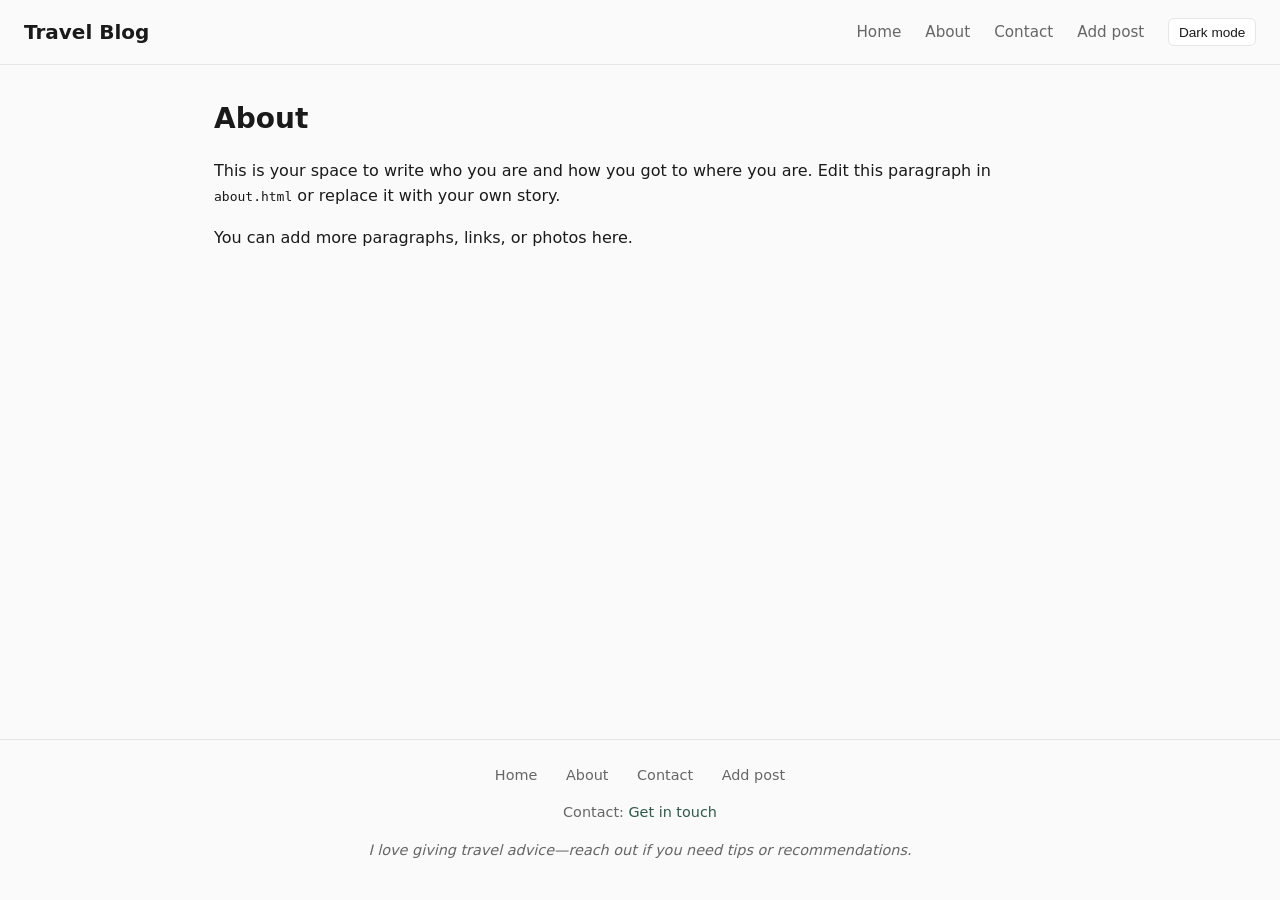
==== about.html @ 58b18f70 "Initial commit: travel blog" ====
<!DOCTYPE html>
<html lang="en">
<head>
  <meta charset="UTF-8">
  <meta name="viewport" content="width=device-width, initial-scale=1.0">
  <title>About — Travel Blog</title>
  <link rel="stylesheet" href="css/style.css">
</head>
<body>
  <header class="site-header">
    <h1 class="site-title"><a href="index.html">Travel Blog</a></h1>
    <nav class="site-nav">
      <a href="index.html">Home</a>
      <a href="about.html">About</a>
      <a href="contact.html">Contact</a>
      <a href="add-post.html">Add post</a>
      <button type="button" class="theme-toggle" aria-label="Toggle theme">Dark mode</button>
    </nav>
  </header>

  <main>
    <div class="page-content">
      <h1>About</h1>
      <p>This is your space to write who you are and how you got to where you are. Edit this paragraph in <code>about.html</code> or replace it with your own story.</p>
      <p>You can add more paragraphs, links, or photos here.</p>
    </div>
  </main>

  <footer class="site-footer">
    <nav>
      <a href="index.html">Home</a>
      <a href="about.html">About</a>
      <a href="contact.html">Contact</a>
      <a href="add-post.html">Add post</a>
    </nav>
    <p>Contact: <a href="contact.html">Get in touch</a></p>
    <p class="travel-advice">I love giving travel advice—reach out if you need tips or recommendations.</p>
  </footer>

  <script src="js/theme.js"></script>
</body>
</html>
---- css/style.css ----
/* Travel blog — minimal, light/dark */
:root {
  --bg: #fafafa;
  --surface: #ffffff;
  --text: #1a1a1a;
  --text-muted: #666;
  --border: #e5e5e5;
  --accent: #2d5a4a;
  --accent-hover: #1e3d32;
  --map-bg: #f0f0f0;
  --map-hover: #e0e0e0;
  --map-active: #2d5a4a;
  --map-active-bg: rgba(45, 90, 74, 0.12);
}

[data-theme="dark"] {
  --bg: #121212;
  --surface: #1e1e1e;
  --text: #e8e8e8;
  --text-muted: #a0a0a0;
  --border: #333;
  --accent: #5a9a82;
  --accent-hover: #7ab8a0;
  --map-bg: #252525;
  --map-hover: #333;
  --map-active: #5a9a82;
  --map-active-bg: rgba(90, 154, 130, 0.2);
}

* {
  box-sizing: border-box;
}

body {
  margin: 0;
  font-family: "Segoe UI", system-ui, -apple-system, sans-serif;
  background: var(--bg);
  color: var(--text);
  line-height: 1.6;
  min-height: 100vh;
  display: flex;
  flex-direction: column;
}

a {
  color: var(--accent);
  text-decoration: none;
}

a:hover {
  text-decoration: underline;
}

/* Header */
.site-header {
  border-bottom: 1px solid var(--border);
  padding: 1rem 1.5rem;
  display: flex;
  align-items: center;
  justify-content: space-between;
  flex-wrap: wrap;
  gap: 1rem;
}

.site-title {
  font-size: 1.25rem;
  font-weight: 600;
  margin: 0;
}

.site-title a {
  color: var(--text);
  text-decoration: none;
}

.site-title a:hover {
  text-decoration: none;
  color: var(--accent);
}

.site-nav {
  display: flex;
  align-items: center;
  gap: 1.5rem;
}

.site-nav a {
  color: var(--text-muted);
  font-size: 0.95rem;
}

.site-nav a:hover {
  color: var(--text);
}

/* Theme toggle */
.theme-toggle {
  background: var(--surface);
  border: 1px solid var(--border);
  color: var(--text);
  padding: 0.35rem 0.6rem;
  border-radius: 6px;
  cursor: pointer;
  font-size: 0.85rem;
}

.theme-toggle:hover {
  background: var(--map-hover);
}

/* Main */
main {
  flex: 1;
  max-width: 900px;
  margin: 0 auto;
  padding: 2rem 1.5rem;
  width: 100%;
}

/* Home intro */
.home-intro {
  margin-bottom: 2.5rem;
}

.home-intro h1 {
  font-size: 1.75rem;
  font-weight: 600;
  margin: 0 0 0.5rem;
}

.home-intro p {
  margin: 0;
  color: var(--text-muted);
  font-size: 1rem;
}

/* Map section */
.map-section {
  margin-bottom: 2rem;
}

.map-section h2 {
  font-size: 1.1rem;
  font-weight: 600;
  margin: 0 0 1rem;
  color: var(--text-muted);
}

.map-container {
  background: var(--map-bg);
  border-radius: 12px;
  padding: 1.5rem;
  min-height: 280px;
}

.map-level {
  display: grid;
  gap: 0.75rem;
}

.map-level[data-level="continent"] {
  grid-template-columns: repeat(auto-fill, minmax(140px, 1fr));
}

.map-level[data-level="region"],
.map-level[data-level="city"] {
  grid-template-columns: repeat(auto-fill, minmax(120px, 1fr));
}

.map-item {
  background: var(--surface);
  border: 1px solid var(--border);
  border-radius: 8px;
  padding: 0.9rem 1rem;
  cursor: pointer;
  text-align: center;
  font-size: 0.95rem;
  transition: background 0.15s, border-color 0.15s;
}

.map-item:hover {
  background: var(--map-hover);
  border-color: var(--accent);
}

.map-item[aria-selected="true"] {
  background: var(--map-active-bg);
  border-color: var(--map-active);
  color: var(--map-active);
}

.map-back {
  grid-column: 1 / -1;
  max-width: 120px;
  background: transparent;
  color: var(--text-muted);
  font-size: 0.9rem;
}

.map-back:hover {
  color: var(--accent);
  background: transparent;
}

/* Post display (below map) */
.post-display {
  margin-top: 2rem;
  padding-top: 2rem;
  border-top: 1px solid var(--border);
}

.post-display:empty {
  display: none;
}

.post-display h2 {
  font-size: 1.5rem;
  margin: 0 0 0.5rem;
}

.post-meta {
  color: var(--text-muted);
  font-size: 0.9rem;
  margin-bottom: 1rem;
}

.post-content {
  white-space: pre-wrap;
  margin: 0;
}

.post-content strong {
  font-weight: 600;
}

.post-content em {
  font-style: italic;
}

/* Footer */
.site-footer {
  border-top: 1px solid var(--border);
  padding: 1.5rem 1.5rem;
  margin-top: auto;
  text-align: center;
  font-size: 0.9rem;
  color: var(--text-muted);
}

.site-footer nav {
  margin-bottom: 0.75rem;
}

.site-footer nav a {
  margin: 0 0.75rem;
  color: var(--text-muted);
}

.site-footer nav a:hover {
  color: var(--text);
}

.site-footer .travel-advice {
  font-style: italic;
  margin-top: 0.5rem;
}

/* About / Contact */
.page-content h1 {
  font-size: 1.75rem;
  margin: 0 0 1rem;
}

.page-content p {
  margin: 0 0 1rem;
  color: var(--text);
}

/* Add post form */
.add-post-form {
  max-width: 560px;
}

.add-post-form label {
  display: block;
  font-weight: 500;
  margin-bottom: 0.35rem;
  font-size: 0.95rem;
}

.add-post-form select,
.add-post-form input[type="text"],
.add-post-form input[type="date"],
.add-post-form textarea {
  width: 100%;
  padding: 0.6rem 0.75rem;
  margin-bottom: 1rem;
  border: 1px solid var(--border);
  border-radius: 8px;
  background: var(--surface);
  color: var(--text);
  font: inherit;
  font-size: 1rem;
}

.add-post-form textarea {
  min-height: 200px;
  resize: vertical;
}

.add-post-form select:focus,
.add-post-form input:focus,
.add-post-form textarea:focus {
  outline: none;
  border-color: var(--accent);
}

.add-post-form button[type="submit"] {
  background: var(--accent);
  color: #fff;
  border: none;
  padding: 0.65rem 1.25rem;
  border-radius: 8px;
  font-size: 1rem;
  cursor: pointer;
}

.add-post-form button[type="submit"]:hover {
  background: var(--accent-hover);
}

.add-post-form .form-message {
  margin-top: 1rem;
  padding: 0.75rem;
  border-radius: 8px;
  font-size: 0.95rem;
}

.add-post-form .form-message.success {
  background: var(--map-active-bg);
  color: var(--map-active);
}

.add-post-form .form-message.error {
  background: rgba(180, 60, 60, 0.15);
  color: #c44;
}

.add-post-form .form-row {
  display: grid;
  grid-template-columns: 1fr 1fr;
  gap: 1rem;
}

@media (max-width: 600px) {
  .add-post-form .form-row {
    grid-template-columns: 1fr;
  }
}
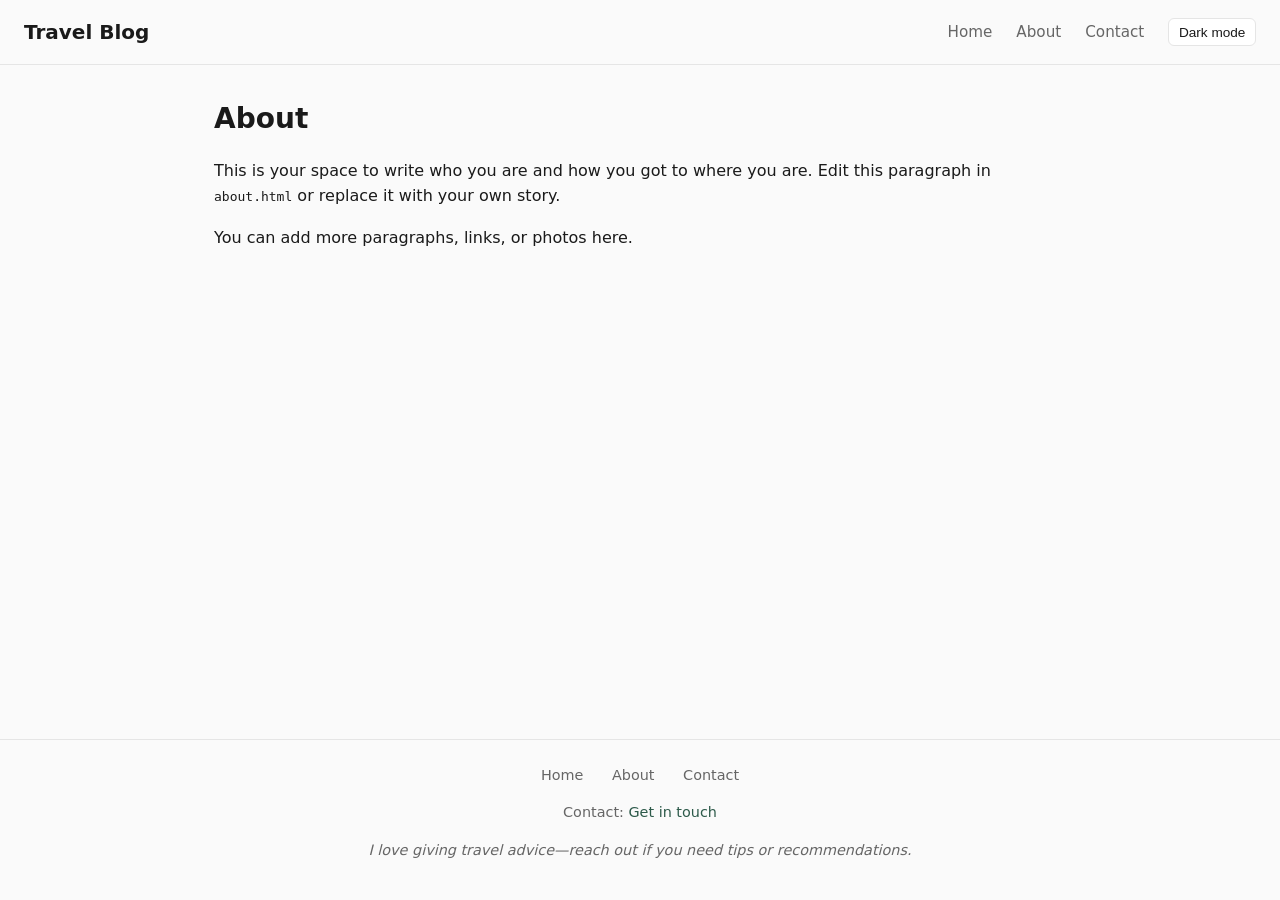
==== commit 7905f948: "Enhance map functionality by integrating Leaflet library for improved interactivity; update city dat" ====
--- a/about.html
+++ b/about.html
@@ -13,7 +13,6 @@
       <a href="index.html">Home</a>
       <a href="about.html">About</a>
       <a href="contact.html">Contact</a>
-      <a href="add-post.html">Add post</a>
       <button type="button" class="theme-toggle" aria-label="Toggle theme">Dark mode</button>
     </nav>
   </header>
@@ -31,7 +30,6 @@
       <a href="index.html">Home</a>
       <a href="about.html">About</a>
       <a href="contact.html">Contact</a>
-      <a href="add-post.html">Add post</a>
     </nav>
     <p>Contact: <a href="contact.html">Get in touch</a></p>
     <p class="travel-advice">I love giving travel advice—reach out if you need tips or recommendations.</p>
--- a/css/style.css
+++ b/css/style.css
@@ -16,15 +16,15 @@
 [data-theme="dark"] {
   --bg: #121212;
   --surface: #1e1e1e;
-  --text: #e8e8e8;
-  --text-muted: #a0a0a0;
-  --border: #333;
+  --text: #f0f0f0;
+  --text-muted: #b8b8b8;
+  --border: #3a3a3a;
   --accent: #5a9a82;
   --accent-hover: #7ab8a0;
-  --map-bg: #252525;
-  --map-hover: #333;
+  --map-bg: #1a1a1a;
+  --map-hover: #2a2a2a;
   --map-active: #5a9a82;
-  --map-active-bg: rgba(90, 154, 130, 0.2);
+  --map-active-bg: rgba(90, 154, 130, 0.25);
 }
 
 * {
@@ -143,14 +143,34 @@
   font-size: 1.1rem;
   font-weight: 600;
   margin: 0 0 1rem;
-  color: var(--text-muted);
+  color: var(--text);
+}
+
+.map-controls {
+  margin-bottom: 0.75rem;
 }
 
 .map-container {
   background: var(--map-bg);
   border-radius: 12px;
-  padding: 1.5rem;
-  min-height: 280px;
+  overflow: hidden;
+  min-height: 320px;
+  position: relative;
+}
+
+.leaflet-map {
+  width: 100%;
+  height: 380px;
+  min-height: 320px;
+  border-radius: 12px;
+}
+
+.leaflet-container {
+  font-family: inherit;
+}
+
+.leaflet-control-attribution {
+  font-size: 10px;
 }
 
 .map-level {
@@ -175,6 +195,7 @@
   cursor: pointer;
   text-align: center;
   font-size: 0.95rem;
+  color: var(--text);
   transition: background 0.15s, border-color 0.15s;
 }
 
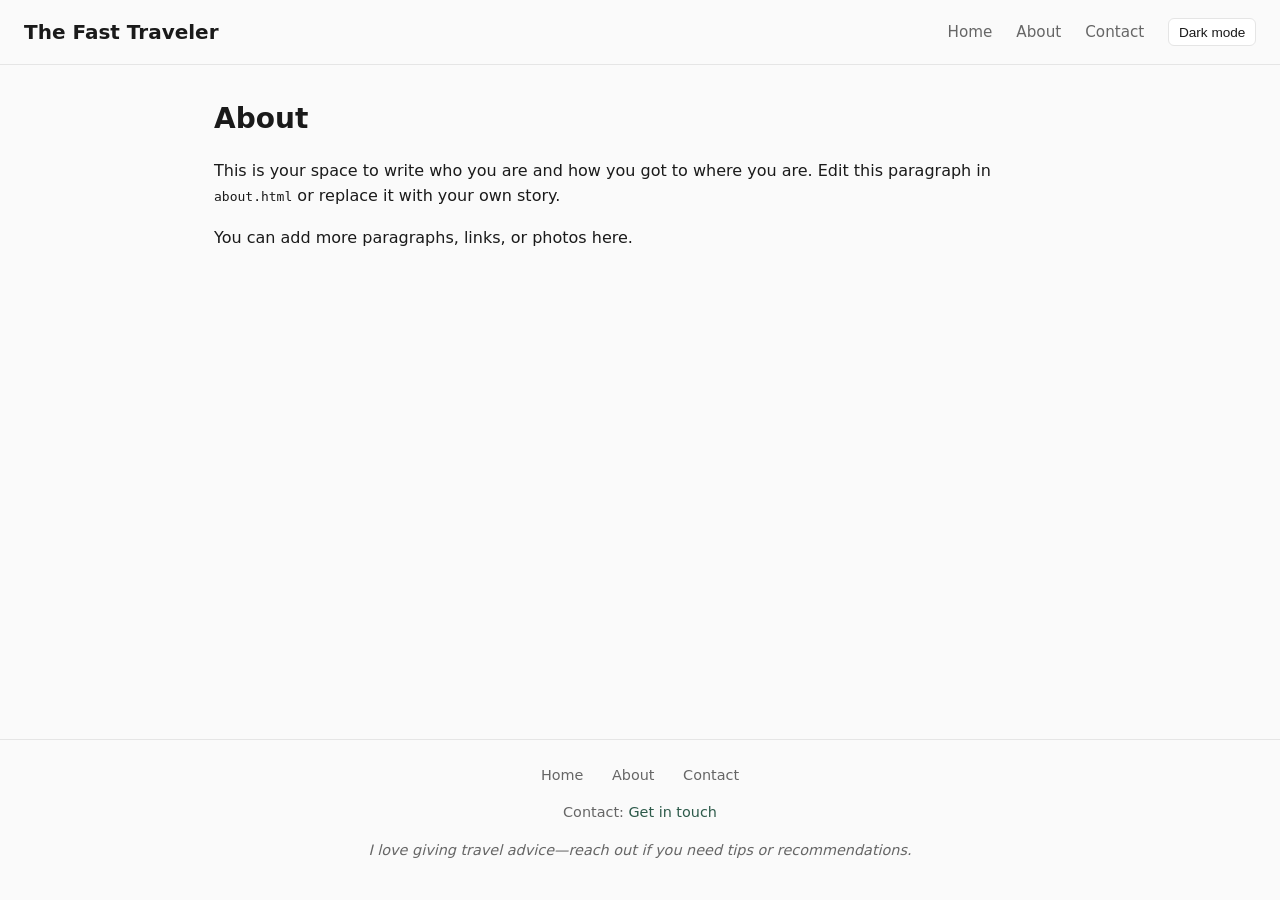
==== commit 6f8696d3: "Rename site to The Fast Traveler; expand README" ====
--- a/about.html
+++ b/about.html
@@ -3,12 +3,12 @@
 <head>
   <meta charset="UTF-8">
   <meta name="viewport" content="width=device-width, initial-scale=1.0">
-  <title>About — Travel Blog</title>
+  <title>About — The Fast Traveler</title>
   <link rel="stylesheet" href="css/style.css">
 </head>
 <body>
   <header class="site-header">
-    <h1 class="site-title"><a href="index.html">Travel Blog</a></h1>
+    <h1 class="site-title"><a href="index.html">The Fast Traveler</a></h1>
     <nav class="site-nav">
       <a href="index.html">Home</a>
       <a href="about.html">About</a>
--- a/css/style.css
+++ b/css/style.css
@@ -1,4 +1,4 @@
-/* Travel blog — minimal, light/dark */
+/* The Fast Traveler — minimal, light/dark */
 :root {
   --bg: #fafafa;
   --surface: #ffffff;
@@ -117,6 +117,71 @@
   width: 100%;
 }
 
+/* Home layout: map + sidebar */
+.home-layout {
+  display: flex;
+  align-items: flex-start;
+  gap: 1.5rem;
+}
+
+.home-main {
+  flex: 1 1 auto;
+  min-width: 0;
+}
+
+.special-sidebar {
+  flex: 0 0 280px;
+  background: var(--surface);
+  border: 1px solid var(--border);
+  border-radius: 12px;
+  padding: 1rem;
+}
+
+.special-title {
+  margin: 0 0 0.75rem;
+  font-size: 1.05rem;
+  font-weight: 600;
+}
+
+.special-list {
+  display: grid;
+  gap: 0.75rem;
+}
+
+.special-item {
+  border: 1px solid var(--border);
+  border-radius: 10px;
+  padding: 0.75rem 0.85rem;
+  background: var(--bg);
+}
+
+.special-item a {
+  display: block;
+  color: var(--text);
+  font-weight: 600;
+  margin-bottom: 0.25rem;
+}
+
+.special-item a:hover {
+  color: var(--accent);
+  text-decoration: none;
+}
+
+.special-item .meta {
+  color: var(--text-muted);
+  font-size: 0.85rem;
+}
+
+@media (max-width: 900px) {
+  .home-layout {
+    flex-direction: column;
+  }
+  .special-sidebar {
+    width: 100%;
+    flex-basis: auto;
+  }
+}
+
 /* Home intro */
 .home-intro {
   margin-bottom: 2.5rem;
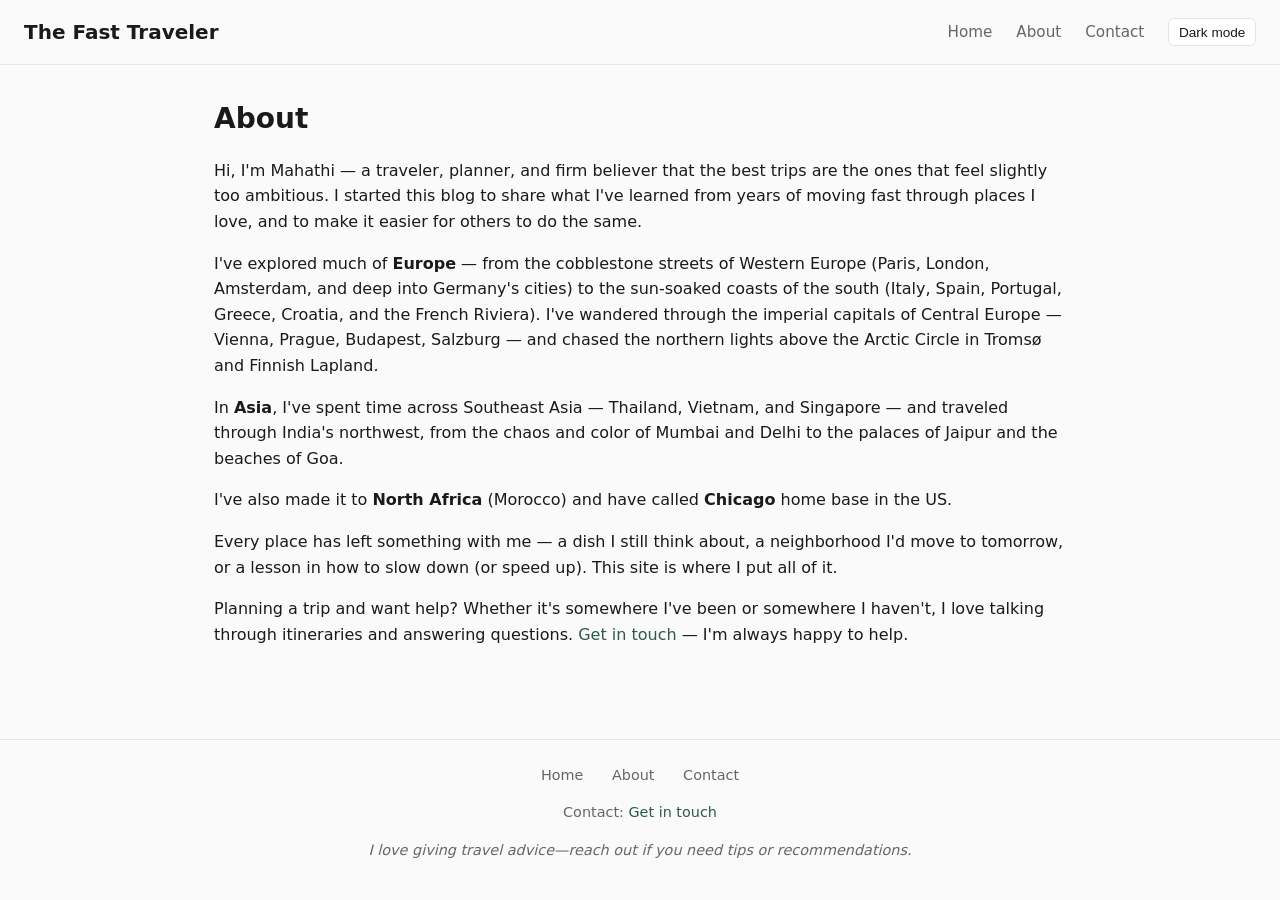
==== commit a29f9bf8: "Add about and contact page content for Mahathi" ====
--- a/about.html
+++ b/about.html
@@ -20,8 +20,18 @@
   <main>
     <div class="page-content">
       <h1>About</h1>
-      <p>This is your space to write who you are and how you got to where you are. Edit this paragraph in <code>about.html</code> or replace it with your own story.</p>
-      <p>You can add more paragraphs, links, or photos here.</p>
+
+      <p>Hi, I'm Mahathi — a traveler, planner, and firm believer that the best trips are the ones that feel slightly too ambitious. I started this blog to share what I've learned from years of moving fast through places I love, and to make it easier for others to do the same.</p>
+
+      <p>I've explored much of <strong>Europe</strong> — from the cobblestone streets of Western Europe (Paris, London, Amsterdam, and deep into Germany's cities) to the sun-soaked coasts of the south (Italy, Spain, Portugal, Greece, Croatia, and the French Riviera). I've wandered through the imperial capitals of Central Europe — Vienna, Prague, Budapest, Salzburg — and chased the northern lights above the Arctic Circle in Tromsø and Finnish Lapland.</p>
+
+      <p>In <strong>Asia</strong>, I've spent time across Southeast Asia — Thailand, Vietnam, and Singapore — and traveled through India's northwest, from the chaos and color of Mumbai and Delhi to the palaces of Jaipur and the beaches of Goa.</p>
+
+      <p>I've also made it to <strong>North Africa</strong> (Morocco) and have called <strong>Chicago</strong> home base in the US.</p>
+
+      <p>Every place has left something with me — a dish I still think about, a neighborhood I'd move to tomorrow, or a lesson in how to slow down (or speed up). This site is where I put all of it.</p>
+
+      <p>Planning a trip and want help? Whether it's somewhere I've been or somewhere I haven't, I love talking through itineraries and answering questions. <a href="contact.html">Get in touch</a> — I'm always happy to help.</p>
     </div>
   </main>
 
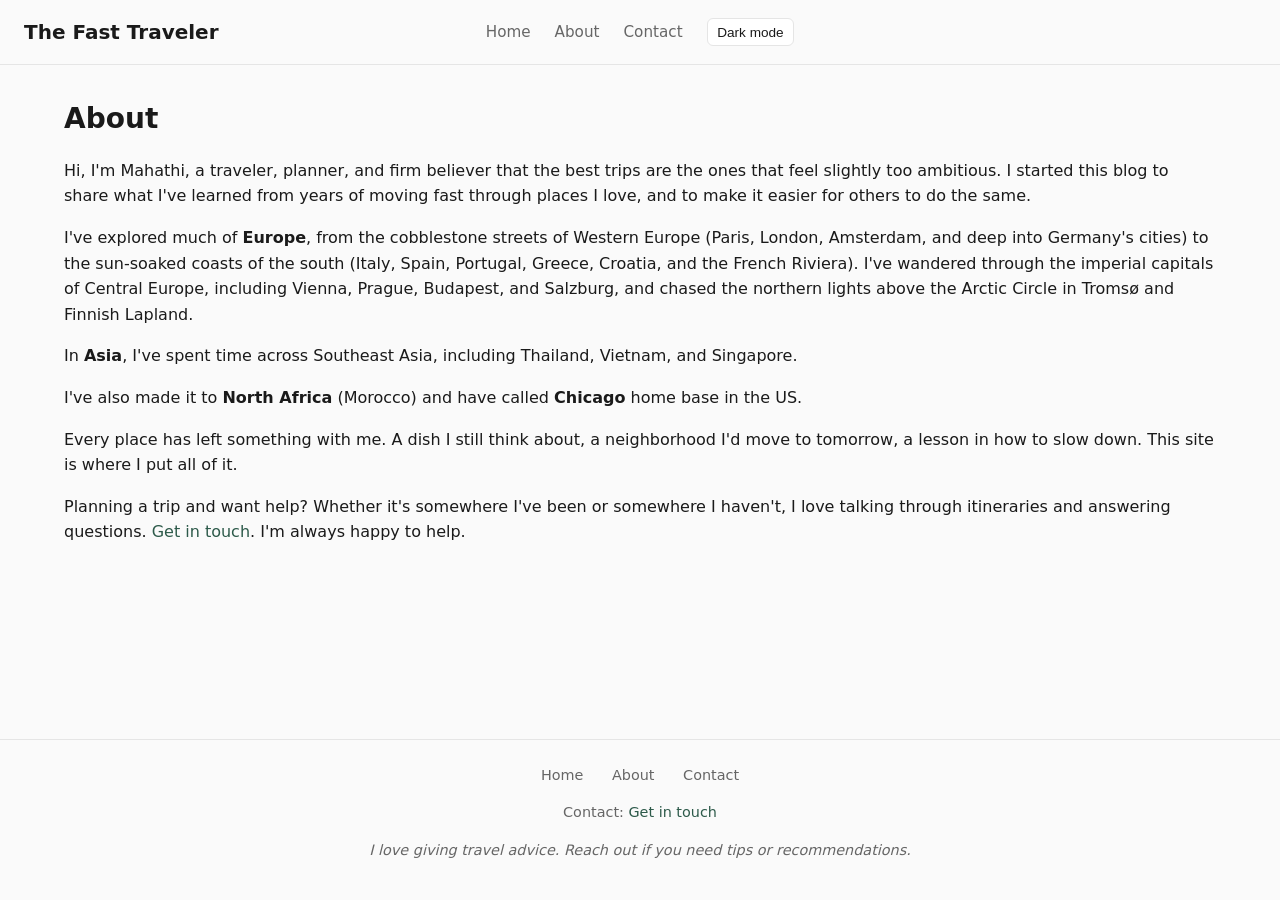
==== commit 0ddf8994: "Redesign homepage: hero strip, taller map, wider layout, centered nav, Features/Recent Posts rail" ====
--- a/about.html
+++ b/about.html
@@ -21,17 +21,17 @@
     <div class="page-content">
       <h1>About</h1>
 
-      <p>Hi, I'm Mahathi — a traveler, planner, and firm believer that the best trips are the ones that feel slightly too ambitious. I started this blog to share what I've learned from years of moving fast through places I love, and to make it easier for others to do the same.</p>
+      <p>Hi, I'm Mahathi, a traveler, planner, and firm believer that the best trips are the ones that feel slightly too ambitious. I started this blog to share what I've learned from years of moving fast through places I love, and to make it easier for others to do the same.</p>
 
-      <p>I've explored much of <strong>Europe</strong> — from the cobblestone streets of Western Europe (Paris, London, Amsterdam, and deep into Germany's cities) to the sun-soaked coasts of the south (Italy, Spain, Portugal, Greece, Croatia, and the French Riviera). I've wandered through the imperial capitals of Central Europe — Vienna, Prague, Budapest, Salzburg — and chased the northern lights above the Arctic Circle in Tromsø and Finnish Lapland.</p>
+      <p>I've explored much of <strong>Europe</strong>, from the cobblestone streets of Western Europe (Paris, London, Amsterdam, and deep into Germany's cities) to the sun-soaked coasts of the south (Italy, Spain, Portugal, Greece, Croatia, and the French Riviera). I've wandered through the imperial capitals of Central Europe, including Vienna, Prague, Budapest, and Salzburg, and chased the northern lights above the Arctic Circle in Tromsø and Finnish Lapland.</p>
 
-      <p>In <strong>Asia</strong>, I've spent time across Southeast Asia — Thailand, Vietnam, and Singapore — and traveled through India's northwest, from the chaos and color of Mumbai and Delhi to the palaces of Jaipur and the beaches of Goa.</p>
+      <p>In <strong>Asia</strong>, I've spent time across Southeast Asia, including Thailand, Vietnam, and Singapore.</p>
 
       <p>I've also made it to <strong>North Africa</strong> (Morocco) and have called <strong>Chicago</strong> home base in the US.</p>
 
-      <p>Every place has left something with me — a dish I still think about, a neighborhood I'd move to tomorrow, or a lesson in how to slow down (or speed up). This site is where I put all of it.</p>
+      <p>Every place has left something with me. A dish I still think about, a neighborhood I'd move to tomorrow, a lesson in how to slow down. This site is where I put all of it.</p>
 
-      <p>Planning a trip and want help? Whether it's somewhere I've been or somewhere I haven't, I love talking through itineraries and answering questions. <a href="contact.html">Get in touch</a> — I'm always happy to help.</p>
+      <p>Planning a trip and want help? Whether it's somewhere I've been or somewhere I haven't, I love talking through itineraries and answering questions. <a href="contact.html">Get in touch</a>. I'm always happy to help.</p>
     </div>
   </main>
 
@@ -42,7 +42,7 @@
       <a href="contact.html">Contact</a>
     </nav>
     <p>Contact: <a href="contact.html">Get in touch</a></p>
-    <p class="travel-advice">I love giving travel advice—reach out if you need tips or recommendations.</p>
+    <p class="travel-advice">I love giving travel advice. Reach out if you need tips or recommendations.</p>
   </footer>
 
   <script src="js/theme.js"></script>
--- a/css/style.css
+++ b/css/style.css
@@ -55,11 +55,9 @@
 .site-header {
   border-bottom: 1px solid var(--border);
   padding: 1rem 1.5rem;
-  display: flex;
+  display: grid;
+  grid-template-columns: 1fr auto 1fr;
   align-items: center;
-  justify-content: space-between;
-  flex-wrap: wrap;
-  gap: 1rem;
 }
 
 .site-title {
@@ -111,7 +109,7 @@
 /* Main */
 main {
   flex: 1;
-  max-width: 900px;
+  max-width: 1200px;
   margin: 0 auto;
   padding: 2rem 1.5rem;
   width: 100%;
@@ -219,14 +217,14 @@
   background: var(--map-bg);
   border-radius: 12px;
   overflow: hidden;
-  min-height: 320px;
+  min-height: 540px;
   position: relative;
 }
 
 .leaflet-map {
   width: 100%;
-  height: 380px;
-  min-height: 320px;
+  height: 540px;
+  min-height: 540px;
   border-radius: 12px;
 }
 
@@ -443,3 +441,110 @@
     grid-template-columns: 1fr;
   }
 }
+
+/* Hero strip */
+.hero-strip {
+  background: var(--surface);
+  border-bottom: 1px solid var(--border);
+}
+
+.hero-strip-inner {
+  max-width: 1200px;
+  margin: 0 auto;
+  padding: 0.6rem 1.5rem;
+  display: flex;
+  align-items: center;
+  justify-content: space-between;
+  font-size: 0.875rem;
+}
+
+.hero-stat {
+  display: flex;
+  align-items: baseline;
+  gap: 0.45rem;
+}
+
+.hero-count {
+  font-size: 1.3rem;
+  font-weight: 700;
+  color: var(--accent);
+  line-height: 1;
+}
+
+.hero-stat-label {
+  color: var(--text-muted);
+  font-size: 0.8rem;
+  text-transform: uppercase;
+  letter-spacing: 0.05em;
+}
+
+.hero-latest {
+  display: flex;
+  flex-direction: column;
+  align-items: flex-end;
+  gap: 0.1rem;
+  text-align: right;
+}
+
+.hero-latest-label {
+  color: var(--text-muted);
+  font-size: 0.75rem;
+  text-transform: uppercase;
+  letter-spacing: 0.05em;
+}
+
+.hero-post-title {
+  font-weight: 600;
+  color: var(--text);
+  font-size: 0.9rem;
+}
+
+.hero-post-title:hover {
+  color: var(--accent);
+  text-decoration: none;
+}
+
+.hero-post-date {
+  color: var(--text-muted);
+  font-size: 0.8rem;
+}
+
+.hero-post-loading {
+  color: var(--text-muted);
+  font-size: 0.85rem;
+}
+
+/* Map instruction */
+.map-instruction {
+  font-size: 0.8rem;
+  color: var(--text-muted);
+  margin: -0.5rem 0 0.85rem;
+}
+
+/* Right rail second section */
+.rail-section-title {
+  margin-top: 1.5rem;
+  padding-top: 1.25rem;
+  border-top: 1px solid var(--border);
+}
+
+/* Header mobile fallback */
+@media (max-width: 640px) {
+  .site-header {
+    display: flex;
+    justify-content: space-between;
+    flex-wrap: wrap;
+    gap: 0.75rem;
+  }
+
+  .hero-strip-inner {
+    flex-direction: column;
+    align-items: flex-start;
+    gap: 0.4rem;
+  }
+
+  .hero-latest {
+    align-items: flex-start;
+    text-align: left;
+  }
+}
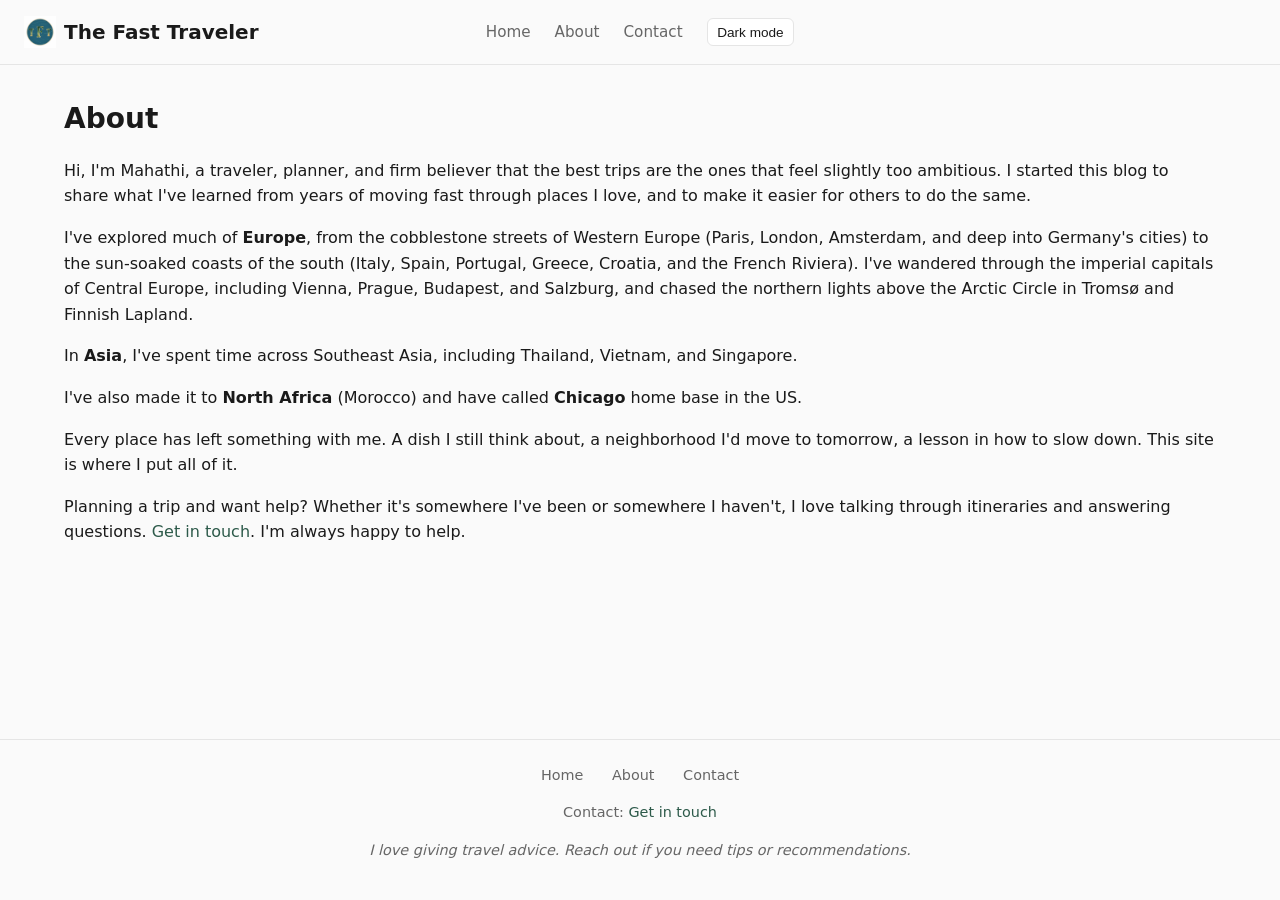
==== commit a80869f2: "Add logo and favicon to all pages, update city fallback message - Add TFT logo to site header on all" ====
--- a/about.html
+++ b/about.html
@@ -5,10 +5,11 @@
   <meta name="viewport" content="width=device-width, initial-scale=1.0">
   <title>About — The Fast Traveler</title>
   <link rel="stylesheet" href="css/style.css">
+  <link rel="icon" type="image/png" href="images/TFT%20Logo.png">
 </head>
 <body>
   <header class="site-header">
-    <h1 class="site-title"><a href="index.html">The Fast Traveler</a></h1>
+    <h1 class="site-title"><a href="index.html"><img src="images/TFT%20Logo.png" alt="The Fast Traveler" class="site-logo">The Fast Traveler</a></h1>
     <nav class="site-nav">
       <a href="index.html">Home</a>
       <a href="about.html">About</a>
--- a/css/style.css
+++ b/css/style.css
@@ -69,11 +69,20 @@
 .site-title a {
   color: var(--text);
   text-decoration: none;
+  display: flex;
+  align-items: center;
+  gap: 0.5rem;
 }
 
 .site-title a:hover {
   text-decoration: none;
   color: var(--accent);
+}
+
+.site-logo {
+  height: 2rem;
+  width: auto;
+  display: block;
 }
 
 .site-nav {
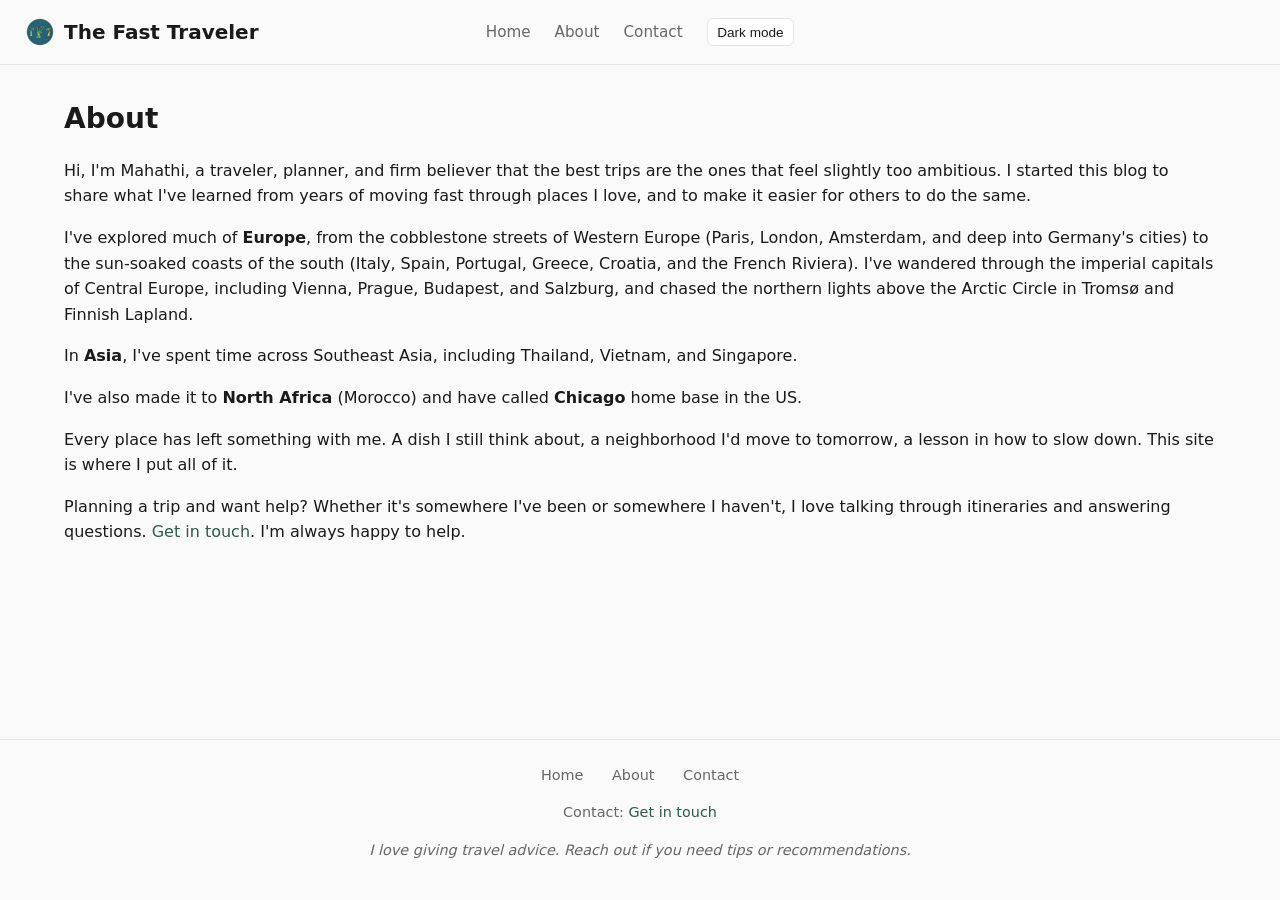
==== commit 3c903a00: "Update logo filename to TFTLogo.png across all pages Co-Authored-By: Claude Sonnet 4.6 <noreply@anth" ====
--- a/about.html
+++ b/about.html
@@ -5,11 +5,11 @@
   <meta name="viewport" content="width=device-width, initial-scale=1.0">
   <title>About — The Fast Traveler</title>
   <link rel="stylesheet" href="css/style.css">
-  <link rel="icon" type="image/png" href="images/TFT%20Logo.png">
+  <link rel="icon" type="image/png" href="images/TFTLogo.png">
 </head>
 <body>
   <header class="site-header">
-    <h1 class="site-title"><a href="index.html"><img src="images/TFT%20Logo.png" alt="The Fast Traveler" class="site-logo">The Fast Traveler</a></h1>
+    <h1 class="site-title"><a href="index.html"><img src="images/TFTLogo.png" alt="The Fast Traveler" class="site-logo">The Fast Traveler</a></h1>
     <nav class="site-nav">
       <a href="index.html">Home</a>
       <a href="about.html">About</a>
